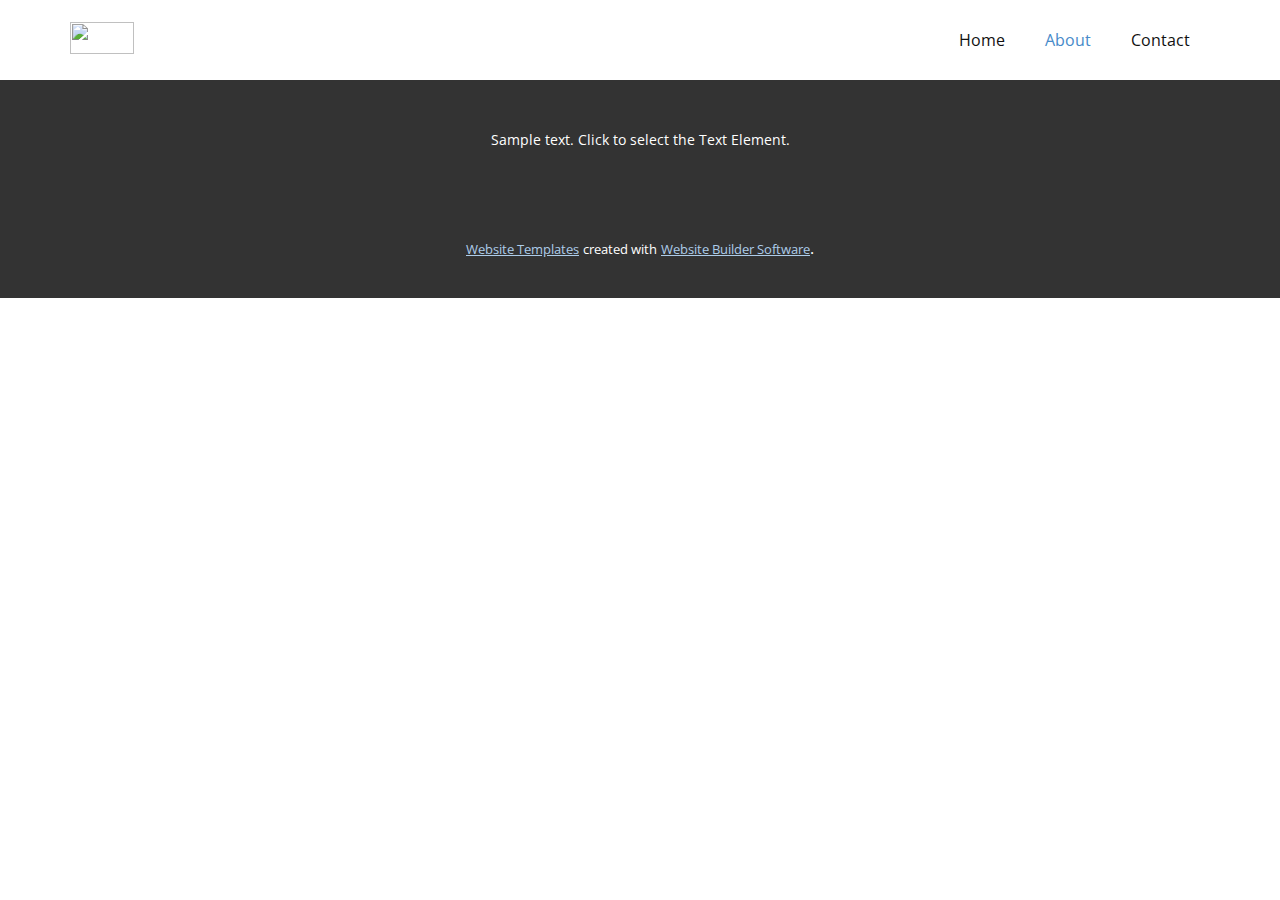
==== About.html @ 19756993 "Add files via upload" ====
<!DOCTYPE html>
<html style="font-size: 16px;" lang="en"><head>
    <meta name="viewport" content="width=device-width, initial-scale=1.0">
    <meta charset="utf-8">
    <meta name="keywords" content="">
    <meta name="description" content="">
    <title>About</title>
    <link rel="stylesheet" href="nicepage.css" media="screen">
<link rel="stylesheet" href="About.css" media="screen">
    <script class="u-script" type="text/javascript" src="jquery.js" defer=""></script>
    <script class="u-script" type="text/javascript" src="nicepage.js" defer=""></script>
    <meta name="generator" content="Nicepage 4.13.4, nicepage.com">
    <link id="u-theme-google-font" rel="stylesheet" href="https://fonts.googleapis.com/css?family=Roboto:100,100i,300,300i,400,400i,500,500i,700,700i,900,900i|Open+Sans:300,300i,400,400i,500,500i,600,600i,700,700i,800,800i">
    
    <script type="application/ld+json">{
		"@context": "http://schema.org",
		"@type": "Organization",
		"name": "",
		"logo": "images/default-logo.png"
}</script>
    <meta name="theme-color" content="#478ac9">
    <meta property="og:title" content="About">
    <meta property="og:type" content="website">
  </head>
  <body class="u-body u-xl-mode"><header class="u-clearfix u-header u-header" id="sec-7106"><div class="u-clearfix u-sheet u-valign-middle u-sheet-1">
        <a href="https://nicepage.com" class="u-image u-logo u-image-1">
          <img src="images/default-logo.png" class="u-logo-image u-logo-image-1">
        </a>
        <nav class="u-menu u-menu-dropdown u-offcanvas u-menu-1">
          <div class="menu-collapse" style="font-size: 1rem; letter-spacing: 0px;">
            <a class="u-button-style u-custom-left-right-menu-spacing u-custom-padding-bottom u-custom-top-bottom-menu-spacing u-nav-link u-text-active-palette-1-base u-text-hover-palette-2-base" href="#">
              <svg class="u-svg-link" viewBox="0 0 24 24"><use xmlns:xlink="http://www.w3.org/1999/xlink" xlink:href="#menu-hamburger"></use></svg>
              <svg class="u-svg-content" version="1.1" id="menu-hamburger" viewBox="0 0 16 16" x="0px" y="0px" xmlns:xlink="http://www.w3.org/1999/xlink" xmlns="http://www.w3.org/2000/svg"><g><rect y="1" width="16" height="2"></rect><rect y="7" width="16" height="2"></rect><rect y="13" width="16" height="2"></rect>
</g></svg>
            </a>
          </div>
          <div class="u-nav-container">
            <ul class="u-nav u-unstyled u-nav-1"><li class="u-nav-item"><a class="u-button-style u-nav-link u-text-active-palette-1-base u-text-hover-palette-2-base" href="Home.html" style="padding: 10px 20px;">Home</a>
</li><li class="u-nav-item"><a class="u-button-style u-nav-link u-text-active-palette-1-base u-text-hover-palette-2-base" href="About.html" style="padding: 10px 20px;">About</a>
</li><li class="u-nav-item"><a class="u-button-style u-nav-link u-text-active-palette-1-base u-text-hover-palette-2-base" href="Contact.html" style="padding: 10px 20px;">Contact</a>
</li></ul>
          </div>
          <div class="u-nav-container-collapse">
            <div class="u-black u-container-style u-inner-container-layout u-opacity u-opacity-95 u-sidenav">
              <div class="u-inner-container-layout u-sidenav-overflow">
                <div class="u-menu-close"></div>
                <ul class="u-align-center u-nav u-popupmenu-items u-unstyled u-nav-2"><li class="u-nav-item"><a class="u-button-style u-nav-link" href="Home.html">Home</a>
</li><li class="u-nav-item"><a class="u-button-style u-nav-link" href="About.html">About</a>
</li><li class="u-nav-item"><a class="u-button-style u-nav-link" href="Contact.html">Contact</a>
</li></ul>
              </div>
            </div>
            <div class="u-black u-menu-overlay u-opacity u-opacity-70"></div>
          </div>
        </nav>
      </div></header> 
    
    
    <footer class="u-align-center u-clearfix u-footer u-grey-80 u-footer" id="sec-cce5"><div class="u-clearfix u-sheet u-sheet-1">
        <p class="u-small-text u-text u-text-variant u-text-1">Sample text. Click to select the Text Element.</p>
      </div></footer>
    <section class="u-backlink u-clearfix u-grey-80">
      <a class="u-link" href="https://nicepage.com/website-templates" target="_blank">
        <span>Website Templates</span>
      </a>
      <p class="u-text">
        <span>created with</span>
      </p>
      <a class="u-link" href="" target="_blank">
        <span>Website Builder Software</span>
      </a>. 
    </section>
  
</body></html>
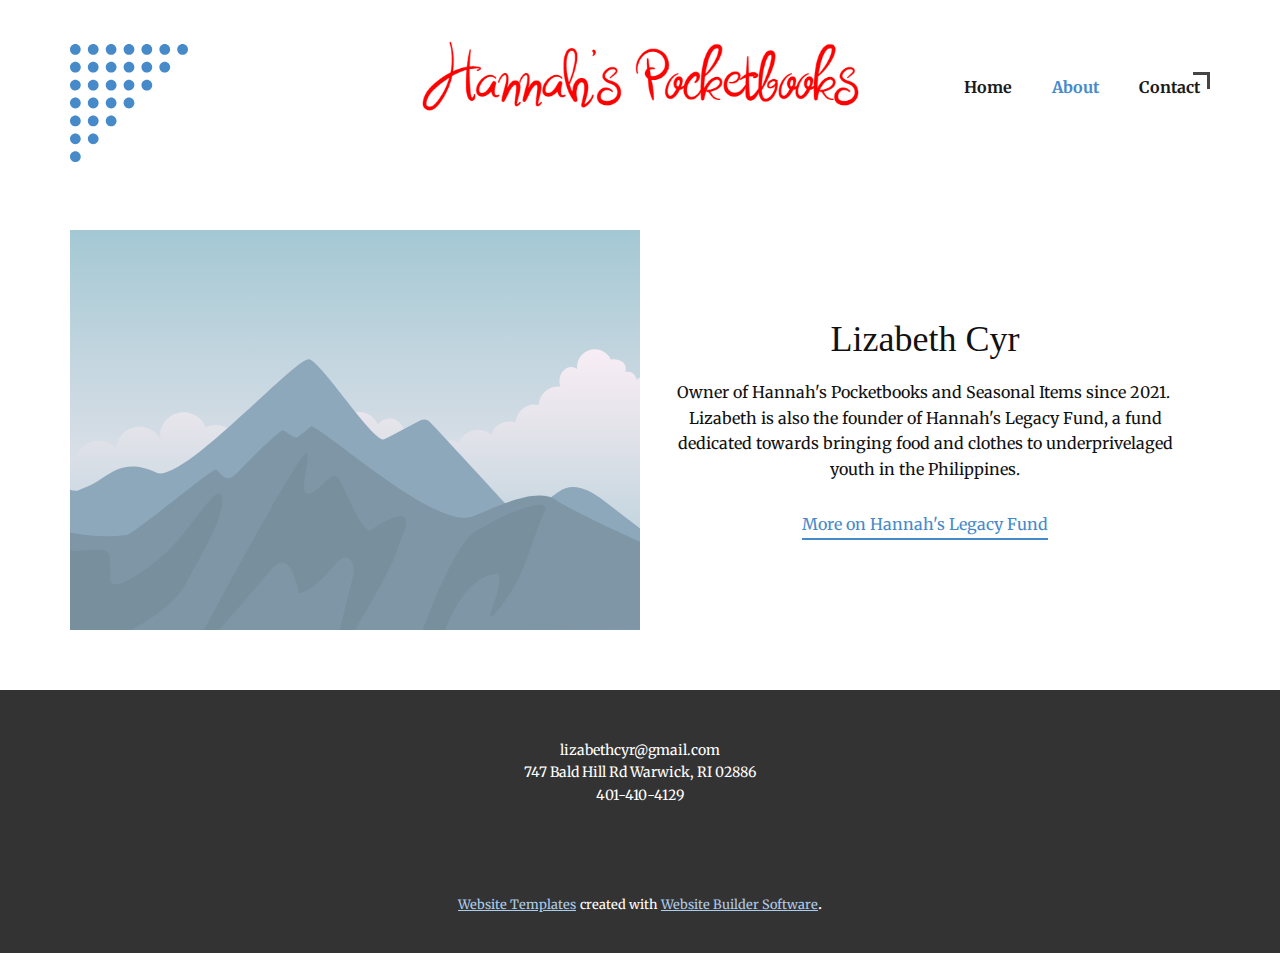
==== commit af265f85: "Add files via upload" ====
--- a/About.html
+++ b/About.html
@@ -2,7 +2,7 @@
 <html style="font-size: 16px;" lang="en"><head>
     <meta name="viewport" content="width=device-width, initial-scale=1.0">
     <meta charset="utf-8">
-    <meta name="keywords" content="">
+    <meta name="keywords" content="Lizabeth Cyr">
     <meta name="description" content="">
     <title>About</title>
     <link rel="stylesheet" href="nicepage.css" media="screen">
@@ -10,54 +10,109 @@
     <script class="u-script" type="text/javascript" src="jquery.js" defer=""></script>
     <script class="u-script" type="text/javascript" src="nicepage.js" defer=""></script>
     <meta name="generator" content="Nicepage 4.13.4, nicepage.com">
-    <link id="u-theme-google-font" rel="stylesheet" href="https://fonts.googleapis.com/css?family=Roboto:100,100i,300,300i,400,400i,500,500i,700,700i,900,900i|Open+Sans:300,300i,400,400i,500,500i,600,600i,700,700i,800,800i">
+    <link id="u-theme-google-font" rel="stylesheet" href="https://fonts.googleapis.com/css?family=Merriweather:300,300i,400,400i,700,700i,900,900i">
+    
     
     <script type="application/ld+json">{
 		"@context": "http://schema.org",
 		"@type": "Organization",
 		"name": "",
-		"logo": "images/default-logo.png"
+		"logo": "images/Logo.png"
 }</script>
     <meta name="theme-color" content="#478ac9">
     <meta property="og:title" content="About">
     <meta property="og:type" content="website">
   </head>
-  <body class="u-body u-xl-mode"><header class="u-clearfix u-header u-header" id="sec-7106"><div class="u-clearfix u-sheet u-valign-middle u-sheet-1">
-        <a href="https://nicepage.com" class="u-image u-logo u-image-1">
-          <img src="images/default-logo.png" class="u-logo-image u-logo-image-1">
-        </a>
+  <body class="u-body u-xl-mode"><header class="u-clearfix u-header u-header" id="sec-7106"><div class="u-clearfix u-sheet u-sheet-1">
+        <div class="u-border-3 u-border-grey-dark-1 u-shape u-shape-bottom u-shape-left u-shape-1"></div>
         <nav class="u-menu u-menu-dropdown u-offcanvas u-menu-1">
-          <div class="menu-collapse" style="font-size: 1rem; letter-spacing: 0px;">
-            <a class="u-button-style u-custom-left-right-menu-spacing u-custom-padding-bottom u-custom-top-bottom-menu-spacing u-nav-link u-text-active-palette-1-base u-text-hover-palette-2-base" href="#">
+          <div class="menu-collapse" style="font-size: 1rem; letter-spacing: 0px; font-weight: 700;">
+            <a class="u-button-style u-custom-border u-custom-border-color u-custom-borders u-custom-left-right-menu-spacing u-custom-padding-bottom u-custom-text-color u-custom-top-bottom-menu-spacing u-nav-link u-text-active-palette-1-base u-text-hover-palette-2-base" href="#">
               <svg class="u-svg-link" viewBox="0 0 24 24"><use xmlns:xlink="http://www.w3.org/1999/xlink" xlink:href="#menu-hamburger"></use></svg>
               <svg class="u-svg-content" version="1.1" id="menu-hamburger" viewBox="0 0 16 16" x="0px" y="0px" xmlns:xlink="http://www.w3.org/1999/xlink" xmlns="http://www.w3.org/2000/svg"><g><rect y="1" width="16" height="2"></rect><rect y="7" width="16" height="2"></rect><rect y="13" width="16" height="2"></rect>
 </g></svg>
             </a>
           </div>
-          <div class="u-nav-container">
-            <ul class="u-nav u-unstyled u-nav-1"><li class="u-nav-item"><a class="u-button-style u-nav-link u-text-active-palette-1-base u-text-hover-palette-2-base" href="Home.html" style="padding: 10px 20px;">Home</a>
-</li><li class="u-nav-item"><a class="u-button-style u-nav-link u-text-active-palette-1-base u-text-hover-palette-2-base" href="About.html" style="padding: 10px 20px;">About</a>
-</li><li class="u-nav-item"><a class="u-button-style u-nav-link u-text-active-palette-1-base u-text-hover-palette-2-base" href="Contact.html" style="padding: 10px 20px;">Contact</a>
+          <div class="u-custom-menu u-nav-container">
+            <ul class="u-nav u-spacing-20 u-unstyled u-nav-1"><li class="u-nav-item"><a class="u-button-style u-nav-link u-text-active-palette-1-base u-text-grey-90 u-text-hover-palette-2-base" href="Home.html" style="padding: 10px;">Home</a><div class="u-nav-popup"><ul class="u-h-spacing-20 u-nav u-unstyled u-v-spacing-10"><li class="u-nav-item"><a class="u-button-style u-nav-link u-white" href="Home.html#carousel_b16a" data-page-id="2220310006">Pocketbooks</a>
+</li><li class="u-nav-item"><a class="u-button-style u-nav-link u-white" href="Home.html#carousel_ce23" data-page-id="2220310006">Jewelry</a>
+</li><li class="u-nav-item"><a class="u-button-style u-nav-link u-white" href="Home.html#carousel_d609" data-page-id="2220310006">Fireworks</a>
+</li></ul>
+</div>
+</li><li class="u-nav-item"><a class="u-button-style u-nav-link u-text-active-palette-1-base u-text-grey-90 u-text-hover-palette-2-base" href="About.html" style="padding: 10px;">About</a>
+</li><li class="u-nav-item"><a class="u-button-style u-nav-link u-text-active-palette-1-base u-text-grey-90 u-text-hover-palette-2-base" href="Home.html#sec-a99b" data-page-id="2220310006" style="padding: 10px;">Contact</a>
 </li></ul>
           </div>
-          <div class="u-nav-container-collapse">
+          <div class="u-custom-menu u-nav-container-collapse">
             <div class="u-black u-container-style u-inner-container-layout u-opacity u-opacity-95 u-sidenav">
               <div class="u-inner-container-layout u-sidenav-overflow">
                 <div class="u-menu-close"></div>
-                <ul class="u-align-center u-nav u-popupmenu-items u-unstyled u-nav-2"><li class="u-nav-item"><a class="u-button-style u-nav-link" href="Home.html">Home</a>
+                <ul class="u-align-center u-nav u-popupmenu-items u-unstyled u-nav-3"><li class="u-nav-item"><a class="u-button-style u-nav-link" href="Home.html">Home</a><div class="u-nav-popup"><ul class="u-h-spacing-20 u-nav u-unstyled u-v-spacing-10"><li class="u-nav-item"><a class="u-button-style u-nav-link" href="Home.html#carousel_b16a" data-page-id="2220310006">Pocketbooks</a>
+</li><li class="u-nav-item"><a class="u-button-style u-nav-link" href="Home.html#carousel_ce23" data-page-id="2220310006">Jewelry</a>
+</li><li class="u-nav-item"><a class="u-button-style u-nav-link" href="Home.html#carousel_d609" data-page-id="2220310006">Fireworks</a>
+</li></ul>
+</div>
 </li><li class="u-nav-item"><a class="u-button-style u-nav-link" href="About.html">About</a>
-</li><li class="u-nav-item"><a class="u-button-style u-nav-link" href="Contact.html">Contact</a>
+</li><li class="u-nav-item"><a class="u-button-style u-nav-link" href="Home.html#sec-a99b" data-page-id="2220310006">Contact</a>
 </li></ul>
               </div>
             </div>
             <div class="u-black u-menu-overlay u-opacity u-opacity-70"></div>
           </div>
         </nav>
-      </div></header> 
+        <div class="u-shape u-shape-svg u-text-palette-1-base u-shape-2">
+          <svg class="u-svg-link" preserveAspectRatio="none" viewBox="0 0 160 160" style=""><use xmlns:xlink="http://www.w3.org/1999/xlink" xlink:href="#svg-d92e"></use></svg>
+          <svg class="u-svg-content" viewBox="0 0 160 160" x="0px" y="0px" id="svg-d92e"><path d="M14.5,7.3c0,4-3.3,7.3-7.3,7.3S0,11.2,0,7.3S3.3,0,7.3,0S14.5,3.3,14.5,7.3z M7.3,24.2c-4,0-7.3,3.3-7.3,7.3
+	s3.3,7.3,7.3,7.3s7.3-3.3,7.3-7.3S11.2,24.2,7.3,24.2z M31.5,0c-4,0-7.3,3.3-7.3,7.3s3.3,7.3,7.3,7.3s7.3-3.3,7.3-7.3S35.5,0,31.5,0
+	z M55.8,0c-4,0-7.3,3.3-7.3,7.3s3.3,7.3,7.3,7.3S63,11.2,63,7.3S59.7,0,55.8,0z M80,0c-4,0-7.3,3.3-7.3,7.3s3.3,7.3,7.3,7.3
+	s7.3-3.3,7.3-7.3S84,0,80,0z M104.2,0c-4,0-7.3,3.3-7.3,7.3s3.3,7.3,7.3,7.3c4,0,7.3-3.3,7.3-7.3S108.2,0,104.2,0z M128.5,0
+	c-4,0-7.3,3.3-7.3,7.3s3.3,7.3,7.3,7.3c4,0,7.3-3.3,7.3-7.3S132.5,0,128.5,0z M152.7,0c-4,0-7.3,3.3-7.3,7.3s3.3,7.3,7.3,7.3
+	c4,0,7.3-3.3,7.3-7.3S156.7,0,152.7,0z M31.5,24.2c-4,0-7.3,3.3-7.3,7.3s3.3,7.3,7.3,7.3s7.3-3.3,7.3-7.3S35.5,24.2,31.5,24.2z
+	 M55.8,24.2c-4,0-7.3,3.3-7.3,7.3s3.3,7.3,7.3,7.3s7.3-3.3,7.3-7.3S59.7,24.2,55.8,24.2z M80,24.2c-4,0-7.3,3.3-7.3,7.3
+	s3.3,7.3,7.3,7.3s7.3-3.3,7.3-7.3S84,24.2,80,24.2z M104.2,24.2c-4,0-7.3,3.3-7.3,7.3s3.3,7.3,7.3,7.3c4,0,7.3-3.3,7.3-7.3
+	S108.2,24.2,104.2,24.2z M128.5,24.2c-4,0-7.3,3.3-7.3,7.3s3.3,7.3,7.3,7.3c4,0,7.3-3.3,7.3-7.3S132.5,24.2,128.5,24.2z M7.3,48.5
+	c-4,0-7.3,3.3-7.3,7.3S3.3,63,7.3,63s7.3-3.3,7.3-7.3S11.2,48.5,7.3,48.5z M31.5,48.5c-4,0-7.3,3.3-7.3,7.3s3.3,7.3,7.3,7.3
+	s7.3-3.3,7.3-7.3S35.5,48.5,31.5,48.5z M55.8,48.5c-4,0-7.3,3.3-7.3,7.3s3.3,7.3,7.3,7.3s7.3-3.3,7.3-7.3S59.7,48.5,55.8,48.5z
+	 M80,48.5c-4,0-7.3,3.3-7.3,7.3S76,63,80,63s7.3-3.3,7.3-7.3S84,48.5,80,48.5z M104.2,48.5c-4,0-7.3,3.3-7.3,7.3s3.3,7.3,7.3,7.3
+	c4,0,7.3-3.3,7.3-7.3S108.2,48.5,104.2,48.5z M7.3,72.7C3.3,72.7,0,76,0,80s3.3,7.3,7.3,7.3s7.3-3.3,7.3-7.3S11.2,72.7,7.3,72.7z
+	 M31.5,72.7c-4,0-7.3,3.3-7.3,7.3s3.3,7.3,7.3,7.3s7.3-3.3,7.3-7.3S35.5,72.7,31.5,72.7z M55.8,72.7c-4,0-7.3,3.3-7.3,7.3
+	s3.3,7.3,7.3,7.3S63,84,63,80S59.7,72.7,55.8,72.7z M80,72.7c-4,0-7.3,3.3-7.3,7.3s3.3,7.3,7.3,7.3s7.3-3.3,7.3-7.3S84,72.7,80,72.7
+	z M7.3,97c-4,0-7.3,3.3-7.3,7.3c0,4,3.3,7.3,7.3,7.3s7.3-3.3,7.3-7.3C14.5,100.3,11.2,97,7.3,97z M31.5,97c-4,0-7.3,3.3-7.3,7.3
+	c0,4,3.3,7.3,7.3,7.3s7.3-3.3,7.3-7.3C38.8,100.3,35.5,97,31.5,97z M55.8,97c-4,0-7.3,3.3-7.3,7.3c0,4,3.3,7.3,7.3,7.3
+	s7.3-3.3,7.3-7.3C63,100.3,59.7,97,55.8,97z M7.3,121.2c-4,0-7.3,3.3-7.3,7.3c0,4,3.3,7.3,7.3,7.3s7.3-3.3,7.3-7.3
+	C14.5,124.5,11.2,121.2,7.3,121.2z M31.5,121.2c-4,0-7.3,3.3-7.3,7.3c0,4,3.3,7.3,7.3,7.3s7.3-3.3,7.3-7.3
+	C38.8,124.5,35.5,121.2,31.5,121.2z M7.3,145.5c-4,0-7.3,3.3-7.3,7.3c0,4,3.3,7.3,7.3,7.3s7.3-3.3,7.3-7.3
+	C14.5,148.8,11.2,145.5,7.3,145.5z"></path></svg>
+        </div>
+        <a href="https://nicepage.com" class="u-image u-logo u-image-1" data-image-width="645" data-image-height="128">
+          <img src="images/Logo.png" class="u-logo-image u-logo-image-1">
+        </a>
+      </div></header>
+    <section class="u-clearfix u-section-1" id="sec-8ea8">
+      <div class="u-clearfix u-sheet u-sheet-1">
+        <div class="u-clearfix u-expanded-width u-layout-wrap u-layout-wrap-1">
+          <div class="u-layout">
+            <div class="u-layout-row">
+              <div class="u-container-style u-image u-layout-cell u-size-30 u-image-1" data-image-width="400" data-image-height="265">
+                <div class="u-container-layout u-container-layout-1"></div>
+              </div>
+              <div class="u-align-center u-container-style u-layout-cell u-size-30 u-layout-cell-2">
+                <div class="u-container-layout u-valign-middle u-container-layout-2">
+                  <h2 class="u-text u-text-default u-text-1">Lizabeth Cyr</h2>
+                  <p class="u-text u-text-default u-text-2">Owner of Hannah's Pocketbooks and Seasonal Items since 2021.&nbsp; Lizabeth is also the founder of Hannah's Legacy Fund, a fund dedicated towards bringing food and clothes to underprivelaged youth in the Philippines.</p>
+                  <a href="https://nicepage.com/website-design" class="u-active-none u-border-2 u-border-active-palette-2-dark-1 u-border-hover-palette-2-base u-border-palette-1-base u-btn u-button-style u-hover-none u-none u-text-hover-palette-2-base u-text-palette-1-base u-btn-1">More on Hannah's Legacy Fund</a>
+                </div>
+              </div>
+            </div>
+          </div>
+        </div>
+      </div>
+    </section>
     
     
     <footer class="u-align-center u-clearfix u-footer u-grey-80 u-footer" id="sec-cce5"><div class="u-clearfix u-sheet u-sheet-1">
-        <p class="u-small-text u-text u-text-variant u-text-1">Sample text. Click to select the Text Element.</p>
+        <p class="u-small-text u-text u-text-variant u-text-1">lizabethcyr@gmail.com<br>747 Bald Hill Rd Warwick, RI 02886<br>401-410-4129
+        </p>
       </div></footer>
     <section class="u-backlink u-clearfix u-grey-80">
       <a class="u-link" href="https://nicepage.com/website-templates" target="_blank">
--- a/nicepage.css
+++ b/nicepage.css
@@ -21851,7 +21851,7 @@
 }
 /*begin-variables font-family*/
 .u-body {
-  font-family: 'Open Sans',sans-serif;
+  font-family: Merriweather,serif;
 }
 h1,
 h2,
@@ -21859,7 +21859,7 @@
 h4,
 h5,
 h6 {
-  font-family: Roboto,sans-serif;
+  font-family: Georgia,serif;
 }
 /*end-variables font-family*/
 /*begin-variables color*/
@@ -21880,10 +21880,10 @@
 /*end-variables color*/
 /*begin-variables font*/
 .u-custom-font.u-text-font {
-  font-family: 'Open Sans',sans-serif !important;
+  font-family: Merriweather,serif !important;
 }
 .u-custom-font.u-heading-font {
-  font-family: Roboto,sans-serif !important;
+  font-family: Georgia,serif !important;
 }
 /*end-variables font*/
 /*begin-variables colors*/
@@ -36969,35 +36969,53 @@
 }
 
 .u-header .u-sheet-1 {
-  min-height: 80px;
+  min-height: 169px;
+}
+
+.u-header .u-shape-1 {
+  width: 17px;
+  height: 17px;
+  margin: 72px 0 0 auto;
+}
+
+.u-header .u-menu-1 {
+  margin: -20px 0 0 auto;
+}
+
+.u-header .u-nav-1 {
+  font-weight: 700;
+  font-size: 1rem;
+  letter-spacing: normal;
+}
+
+.u-header .u-nav-3 {
+  font-size: 1.25rem;
+}
+
+.u-header .u-shape-2 {
+  width: 118px;
+  height: 118px;
+  margin: -61px auto 0 0;
 }
 
 .u-header .u-image-1 {
-  width: 64px;
-  height: 32px;
-  margin: 22px auto 0 0;
+  width: 449px;
+  height: 88px;
+  margin: -128px auto 47px;
 }
 
 .u-header .u-logo-image-1 {
   width: 100%;
   height: 100%;
 }
+@media (max-width: 1199px) {
+  .u-header .u-shape-2 {
+    width: 118px;
+    height: 118px;
+  }
 
-.u-header .u-menu-1 {
-  margin: -32px 0 22px auto;
-}
-
-.u-header .u-nav-1 {
-  font-size: 1rem;
-  letter-spacing: 0px;
-}
-
-.u-header .u-nav-2 {
-  font-size: 1.25rem;
-}
-@media (max-width: 1199px) {
-  .u-header .u-menu-1 {
-    width: auto;
+  .u-header .u-image-1 {
+    margin-top: -128px;
   }
 }
 
--- a/About.css
+++ b/About.css
@@ -0,0 +1,102 @@
+.u-section-1 .u-sheet-1 {
+  min-height: 500px;
+}
+
+.u-section-1 .u-layout-wrap-1 {
+  margin-top: 60px;
+  margin-bottom: 60px;
+}
+
+.u-section-1 .u-image-1 {
+  min-height: 400px;
+  background-image: url("images/1.svg");
+  background-position: 50% 50%;
+}
+
+.u-section-1 .u-container-layout-1 {
+  padding: 0 30px;
+}
+
+.u-section-1 .u-layout-cell-2 {
+  min-height: 400px;
+}
+
+.u-section-1 .u-container-layout-2 {
+  padding: 30px;
+}
+
+.u-section-1 .u-text-1 {
+  margin: 0 auto;
+}
+
+.u-section-1 .u-text-2 {
+  margin: 20px auto 0;
+}
+
+.u-section-1 .u-btn-1 {
+  border-style: none none solid;
+  margin: 30px auto 0;
+  padding: 0;
+}
+
+@media (max-width: 1199px) {
+  .u-section-1 .u-sheet-1 {
+    min-height: 430px;
+  }
+
+  .u-section-1 .u-layout-wrap-1 {
+    position: relative;
+  }
+
+  .u-section-1 .u-image-1 {
+    min-height: 330px;
+  }
+
+  .u-section-1 .u-layout-cell-2 {
+    min-height: 330px;
+  }
+}
+
+@media (max-width: 991px) {
+  .u-section-1 .u-sheet-1 {
+    min-height: 353px;
+  }
+
+  .u-section-1 .u-image-1 {
+    min-height: 253px;
+  }
+
+  .u-section-1 .u-layout-cell-2 {
+    min-height: 100px;
+  }
+}
+
+@media (max-width: 767px) {
+  .u-section-1 .u-sheet-1 {
+    min-height: 580px;
+  }
+
+  .u-section-1 .u-image-1 {
+    min-height: 380px;
+  }
+
+  .u-section-1 .u-container-layout-1 {
+    padding-left: 10px;
+    padding-right: 10px;
+  }
+
+  .u-section-1 .u-container-layout-2 {
+    padding-left: 10px;
+    padding-right: 10px;
+  }
+}
+
+@media (max-width: 575px) {
+  .u-section-1 .u-sheet-1 {
+    min-height: 439px;
+  }
+
+  .u-section-1 .u-image-1 {
+    min-height: 239px;
+  }
+}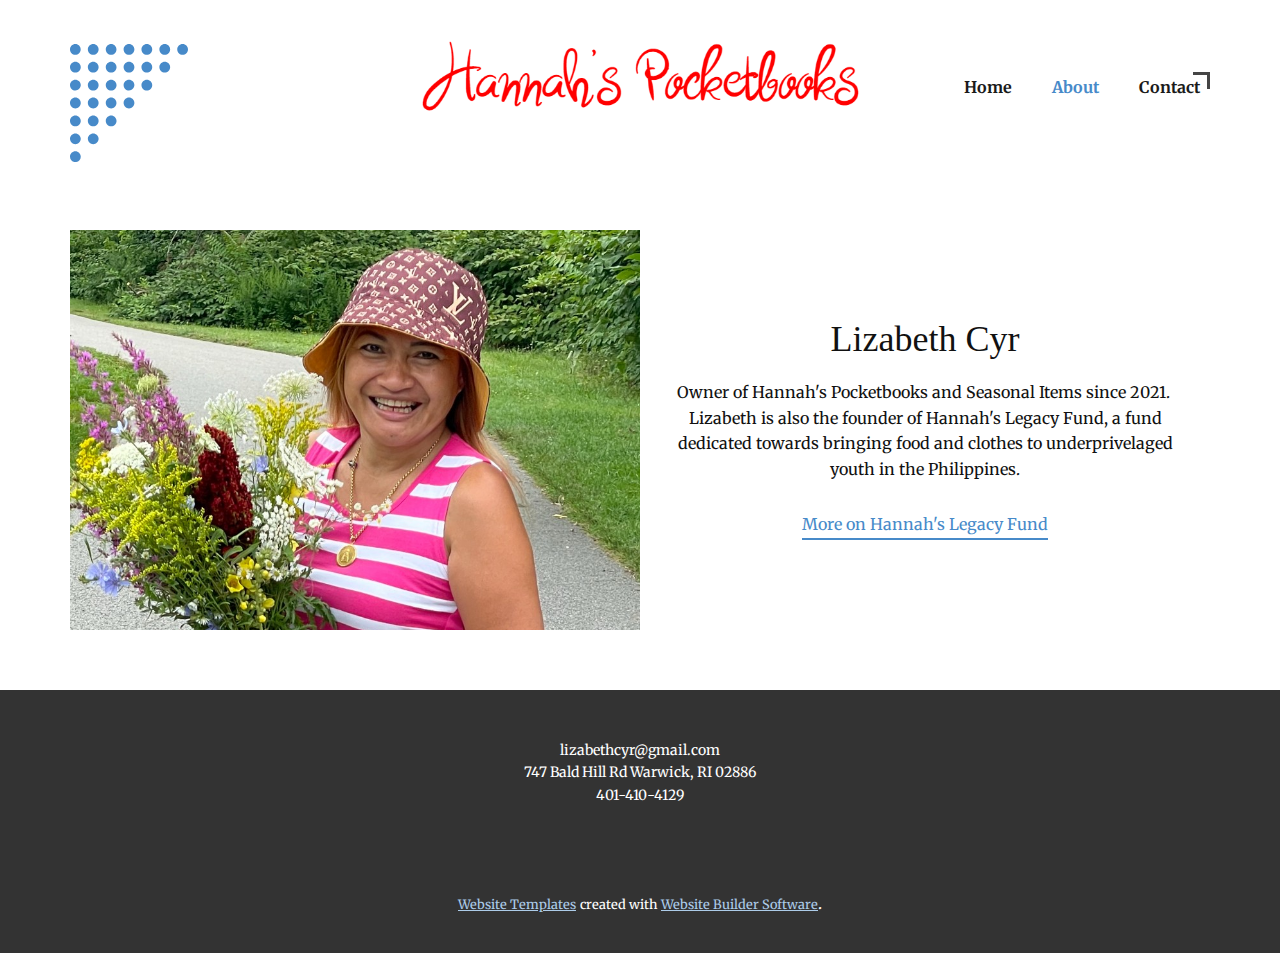
==== commit 96fe4e82: "Add files via upload" ====
--- a/About.html
+++ b/About.html
@@ -90,17 +90,17 @@
       </div></header>
     <section class="u-clearfix u-section-1" id="sec-8ea8">
       <div class="u-clearfix u-sheet u-sheet-1">
-        <div class="u-clearfix u-expanded-width u-layout-wrap u-layout-wrap-1">
+        <div class="u-clearfix u-expanded-width u-gutter-0 u-layout-wrap u-layout-wrap-1">
           <div class="u-layout">
             <div class="u-layout-row">
-              <div class="u-container-style u-image u-layout-cell u-size-30 u-image-1" data-image-width="400" data-image-height="265">
+              <div class="u-container-style u-image u-layout-cell u-size-30 u-image-1" data-image-width="887" data-image-height="1920">
                 <div class="u-container-layout u-container-layout-1"></div>
               </div>
               <div class="u-align-center u-container-style u-layout-cell u-size-30 u-layout-cell-2">
                 <div class="u-container-layout u-valign-middle u-container-layout-2">
                   <h2 class="u-text u-text-default u-text-1">Lizabeth Cyr</h2>
                   <p class="u-text u-text-default u-text-2">Owner of Hannah's Pocketbooks and Seasonal Items since 2021.&nbsp; Lizabeth is also the founder of Hannah's Legacy Fund, a fund dedicated towards bringing food and clothes to underprivelaged youth in the Philippines.</p>
-                  <a href="https://nicepage.com/website-design" class="u-active-none u-border-2 u-border-active-palette-2-dark-1 u-border-hover-palette-2-base u-border-palette-1-base u-btn u-button-style u-hover-none u-none u-text-hover-palette-2-base u-text-palette-1-base u-btn-1">More on Hannah's Legacy Fund</a>
+                  <a href="https://www.facebook.com/profile.php?id=100069177708142" class="u-active-none u-border-2 u-border-active-palette-2-dark-1 u-border-hover-palette-2-base u-border-palette-1-base u-btn u-button-style u-hover-none u-none u-text-hover-palette-2-base u-text-palette-1-base u-btn-1">More on Hannah's Legacy Fund</a>
                 </div>
               </div>
             </div>
--- a/nicepage.css
+++ b/nicepage.css
@@ -36985,7 +36985,6 @@
 .u-header .u-nav-1 {
   font-weight: 700;
   font-size: 1rem;
-  letter-spacing: normal;
 }
 
 .u-header .u-nav-3 {
@@ -37009,6 +37008,10 @@
   height: 100%;
 }
 @media (max-width: 1199px) {
+  .u-header .u-nav-1 {
+    letter-spacing: normal;
+  }
+
   .u-header .u-shape-2 {
     width: 118px;
     height: 118px;
--- a/About.css
+++ b/About.css
@@ -9,8 +9,8 @@
 
 .u-section-1 .u-image-1 {
   min-height: 400px;
-  background-image: url("images/1.svg");
-  background-position: 50% 50%;
+  background-image: url("images/mom1.jpg");
+  background-position: 50% 6.59%;
 }
 
 .u-section-1 .u-container-layout-1 {
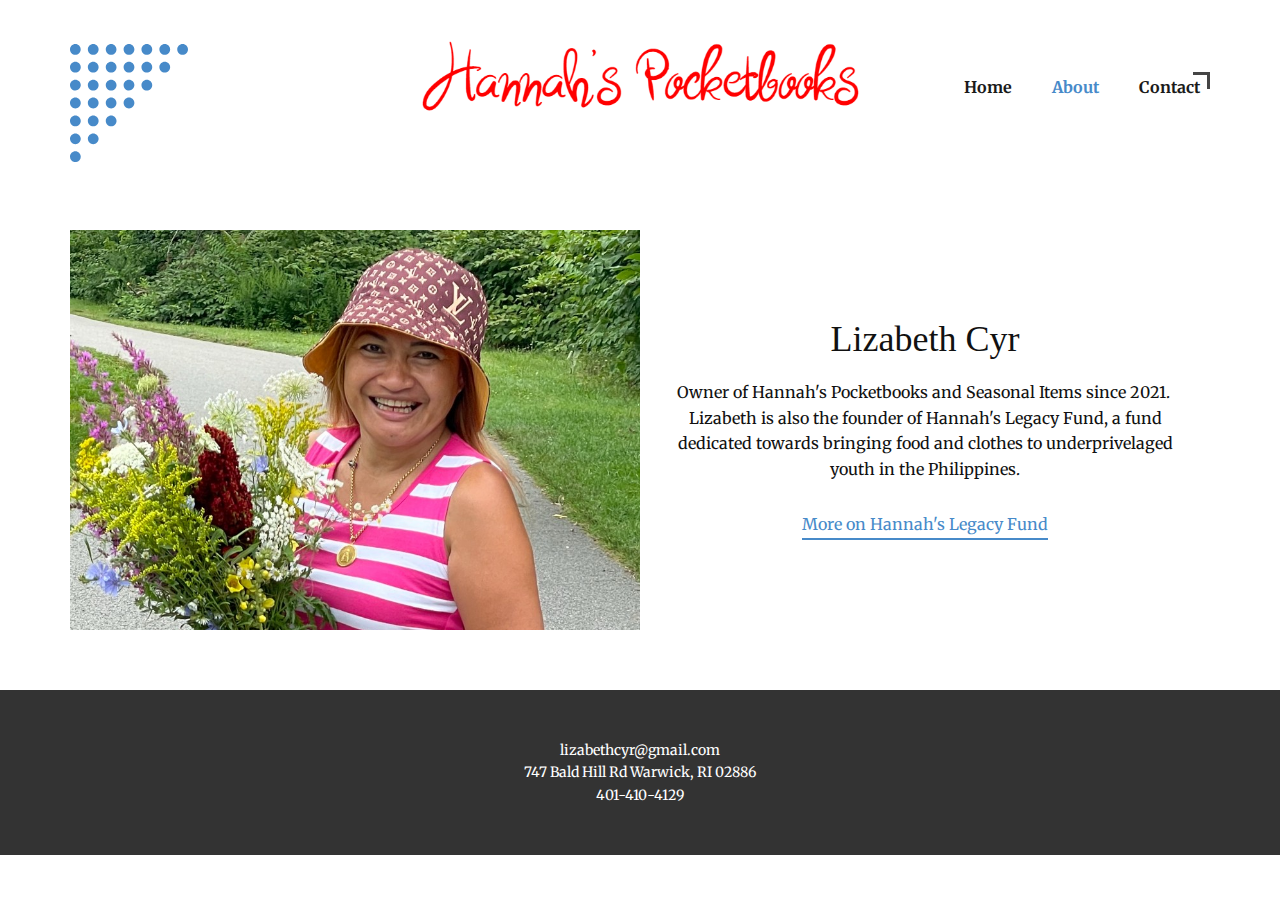
==== commit 1e2a5387: "Update About.html" ====
--- a/About.html
+++ b/About.html
@@ -84,7 +84,7 @@
 	C38.8,124.5,35.5,121.2,31.5,121.2z M7.3,145.5c-4,0-7.3,3.3-7.3,7.3c0,4,3.3,7.3,7.3,7.3s7.3-3.3,7.3-7.3
 	C14.5,148.8,11.2,145.5,7.3,145.5z"></path></svg>
         </div>
-        <a href="https://nicepage.com" class="u-image u-logo u-image-1" data-image-width="645" data-image-height="128">
+        <a href="Home.html#carousel_1cbe" data-page-id="2220310006" class="u-image u-logo u-image-1" data-image-width="645" data-image-height="128" title="None">
           <img src="images/Logo.png" class="u-logo-image u-logo-image-1">
         </a>
       </div></header>
@@ -114,16 +114,5 @@
         <p class="u-small-text u-text u-text-variant u-text-1">lizabethcyr@gmail.com<br>747 Bald Hill Rd Warwick, RI 02886<br>401-410-4129
         </p>
       </div></footer>
-    <section class="u-backlink u-clearfix u-grey-80">
-      <a class="u-link" href="https://nicepage.com/website-templates" target="_blank">
-        <span>Website Templates</span>
-      </a>
-      <p class="u-text">
-        <span>created with</span>
-      </p>
-      <a class="u-link" href="" target="_blank">
-        <span>Website Builder Software</span>
-      </a>. 
-    </section>
   
-</body></html>+</body></html>
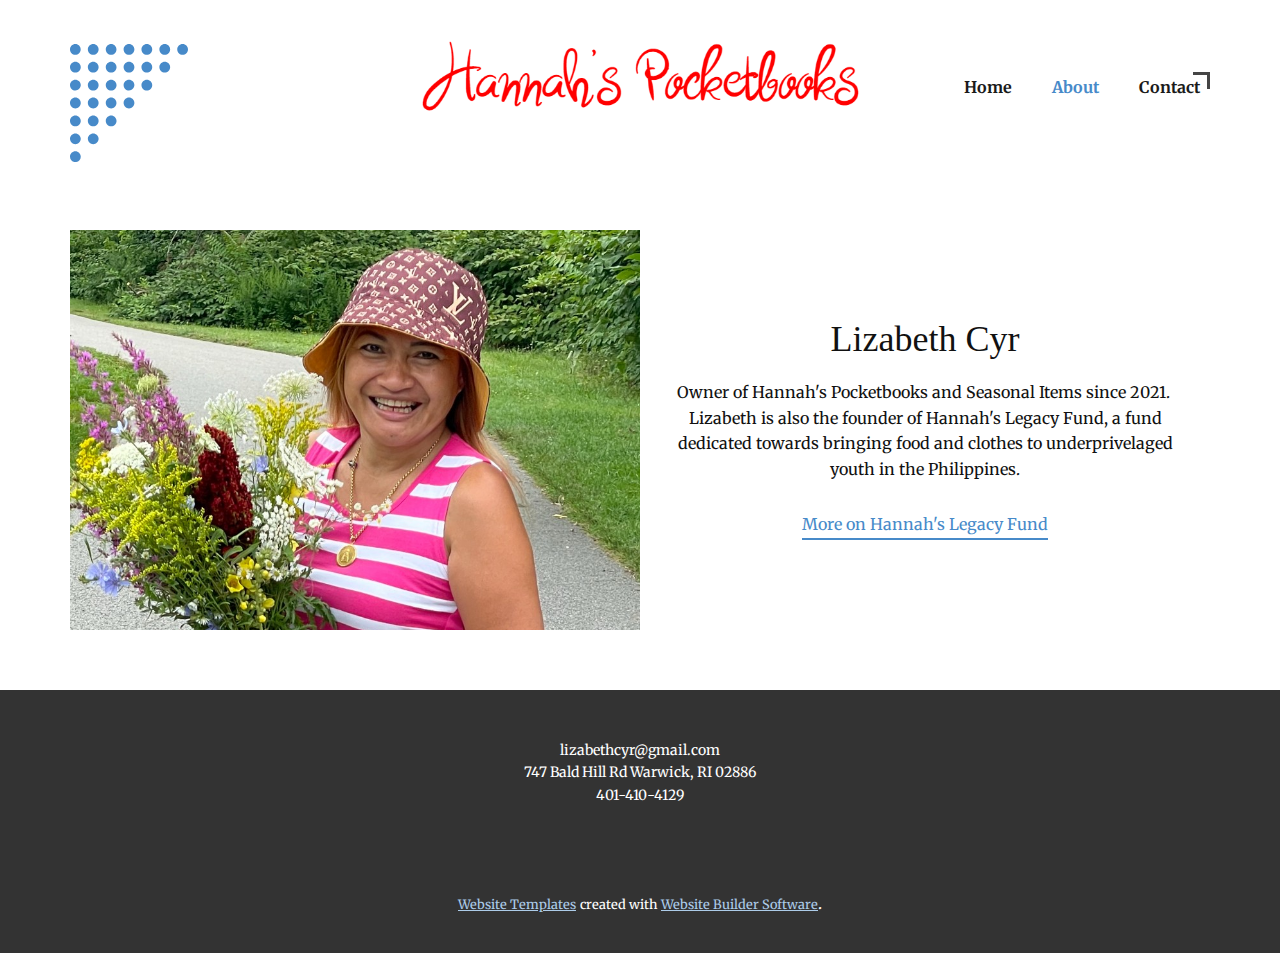
==== commit abcff075: "Add files via upload" ====
--- a/About.html
+++ b/About.html
@@ -114,5 +114,16 @@
         <p class="u-small-text u-text u-text-variant u-text-1">lizabethcyr@gmail.com<br>747 Bald Hill Rd Warwick, RI 02886<br>401-410-4129
         </p>
       </div></footer>
+    <section class="u-backlink u-clearfix u-grey-80">
+      <a class="u-link" href="https://nicepage.com/website-templates" target="_blank">
+        <span>Website Templates</span>
+      </a>
+      <p class="u-text">
+        <span>created with</span>
+      </p>
+      <a class="u-link" href="" target="_blank">
+        <span>Website Builder Software</span>
+      </a>. 
+    </section>
   
-</body></html>
+</body></html>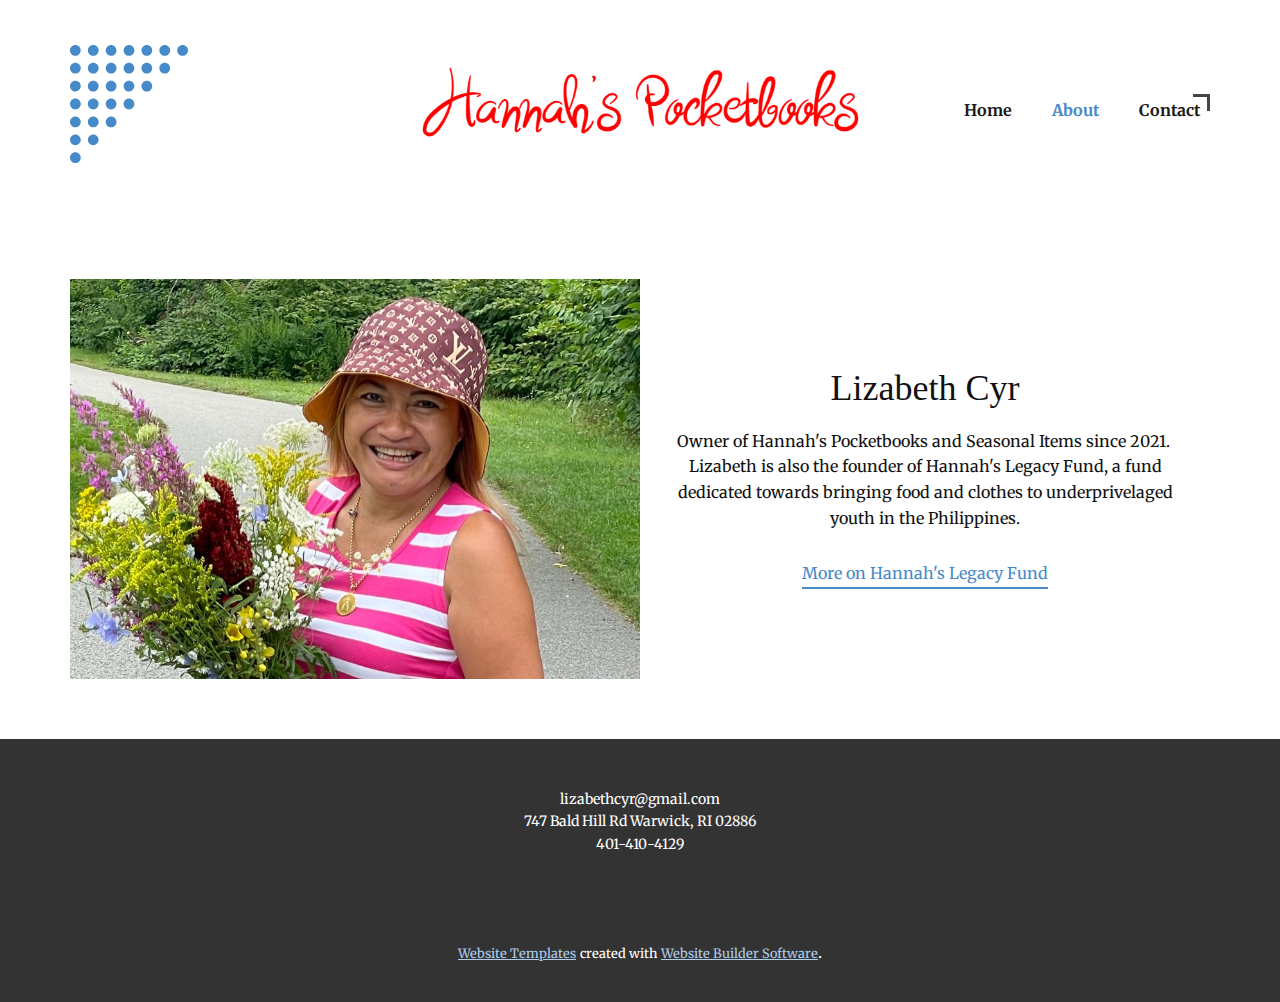
==== commit e90c6bb6: "Add files via upload" ====
--- a/About.html
+++ b/About.html
@@ -24,7 +24,6 @@
     <meta property="og:type" content="website">
   </head>
   <body class="u-body u-xl-mode"><header class="u-clearfix u-header u-header" id="sec-7106"><div class="u-clearfix u-sheet u-sheet-1">
-        <div class="u-border-3 u-border-grey-dark-1 u-shape u-shape-bottom u-shape-left u-shape-1"></div>
         <nav class="u-menu u-menu-dropdown u-offcanvas u-menu-1">
           <div class="menu-collapse" style="font-size: 1rem; letter-spacing: 0px; font-weight: 700;">
             <a class="u-button-style u-custom-border u-custom-border-color u-custom-borders u-custom-left-right-menu-spacing u-custom-padding-bottom u-custom-text-color u-custom-top-bottom-menu-spacing u-nav-link u-text-active-palette-1-base u-text-hover-palette-2-base" href="#">
@@ -60,7 +59,7 @@
             <div class="u-black u-menu-overlay u-opacity u-opacity-70"></div>
           </div>
         </nav>
-        <div class="u-shape u-shape-svg u-text-palette-1-base u-shape-2">
+        <div class="u-shape u-shape-svg u-text-palette-1-base u-shape-1">
           <svg class="u-svg-link" preserveAspectRatio="none" viewBox="0 0 160 160" style=""><use xmlns:xlink="http://www.w3.org/1999/xlink" xlink:href="#svg-d92e"></use></svg>
           <svg class="u-svg-content" viewBox="0 0 160 160" x="0px" y="0px" id="svg-d92e"><path d="M14.5,7.3c0,4-3.3,7.3-7.3,7.3S0,11.2,0,7.3S3.3,0,7.3,0S14.5,3.3,14.5,7.3z M7.3,24.2c-4,0-7.3,3.3-7.3,7.3
 	s3.3,7.3,7.3,7.3s7.3-3.3,7.3-7.3S11.2,24.2,7.3,24.2z M31.5,0c-4,0-7.3,3.3-7.3,7.3s3.3,7.3,7.3,7.3s7.3-3.3,7.3-7.3S35.5,0,31.5,0
@@ -87,6 +86,7 @@
         <a href="Home.html#carousel_1cbe" data-page-id="2220310006" class="u-image u-logo u-image-1" data-image-width="645" data-image-height="128" title="None">
           <img src="images/Logo.png" class="u-logo-image u-logo-image-1">
         </a>
+        <div class="u-border-3 u-border-grey-dark-1 u-shape u-shape-bottom u-shape-left u-shape-2"></div>
       </div></header>
     <section class="u-clearfix u-section-1" id="sec-8ea8">
       <div class="u-clearfix u-sheet u-sheet-1">
--- a/nicepage.css
+++ b/nicepage.css
@@ -36969,56 +36969,65 @@
 }
 
 .u-header .u-sheet-1 {
-  min-height: 169px;
-}
-
-.u-header .u-shape-1 {
-  width: 17px;
-  height: 17px;
-  margin: 72px 0 0 auto;
+  min-height: 219px;
 }
 
 .u-header .u-menu-1 {
-  margin: -20px 0 0 auto;
+  margin: 92px 0 0 auto;
 }
 
 .u-header .u-nav-1 {
   font-weight: 700;
   font-size: 1rem;
+  letter-spacing: normal;
 }
 
 .u-header .u-nav-3 {
   font-size: 1.25rem;
 }
 
-.u-header .u-shape-2 {
+.u-header .u-shape-1 {
   width: 118px;
   height: 118px;
-  margin: -61px auto 0 0;
+  margin: -83px auto 0 0;
 }
 
 .u-header .u-image-1 {
   width: 449px;
   height: 88px;
-  margin: -128px auto 47px;
+  margin: -103px auto 0;
 }
 
 .u-header .u-logo-image-1 {
   width: 100%;
   height: 100%;
 }
+
+.u-header .u-shape-2 {
+  width: 17px;
+  height: 17px;
+  margin: -55px 0 60px auto;
+}
 @media (max-width: 1199px) {
-  .u-header .u-nav-1 {
-    letter-spacing: normal;
+  .u-header .u-menu-1 {
+    margin-top: 92px;
+    margin-right: 0;
+  }
+
+  .u-header .u-shape-1 {
+    width: 118px;
+    height: 118px;
+    margin-top: -83px;
+  }
+
+  .u-header .u-image-1 {
+    margin-top: -103px;
   }
 
   .u-header .u-shape-2 {
-    width: 118px;
-    height: 118px;
-  }
-
-  .u-header .u-image-1 {
-    margin-top: -128px;
+    width: 17px;
+    margin-top: -68px;
+    margin-right: 0;
   }
 }
 
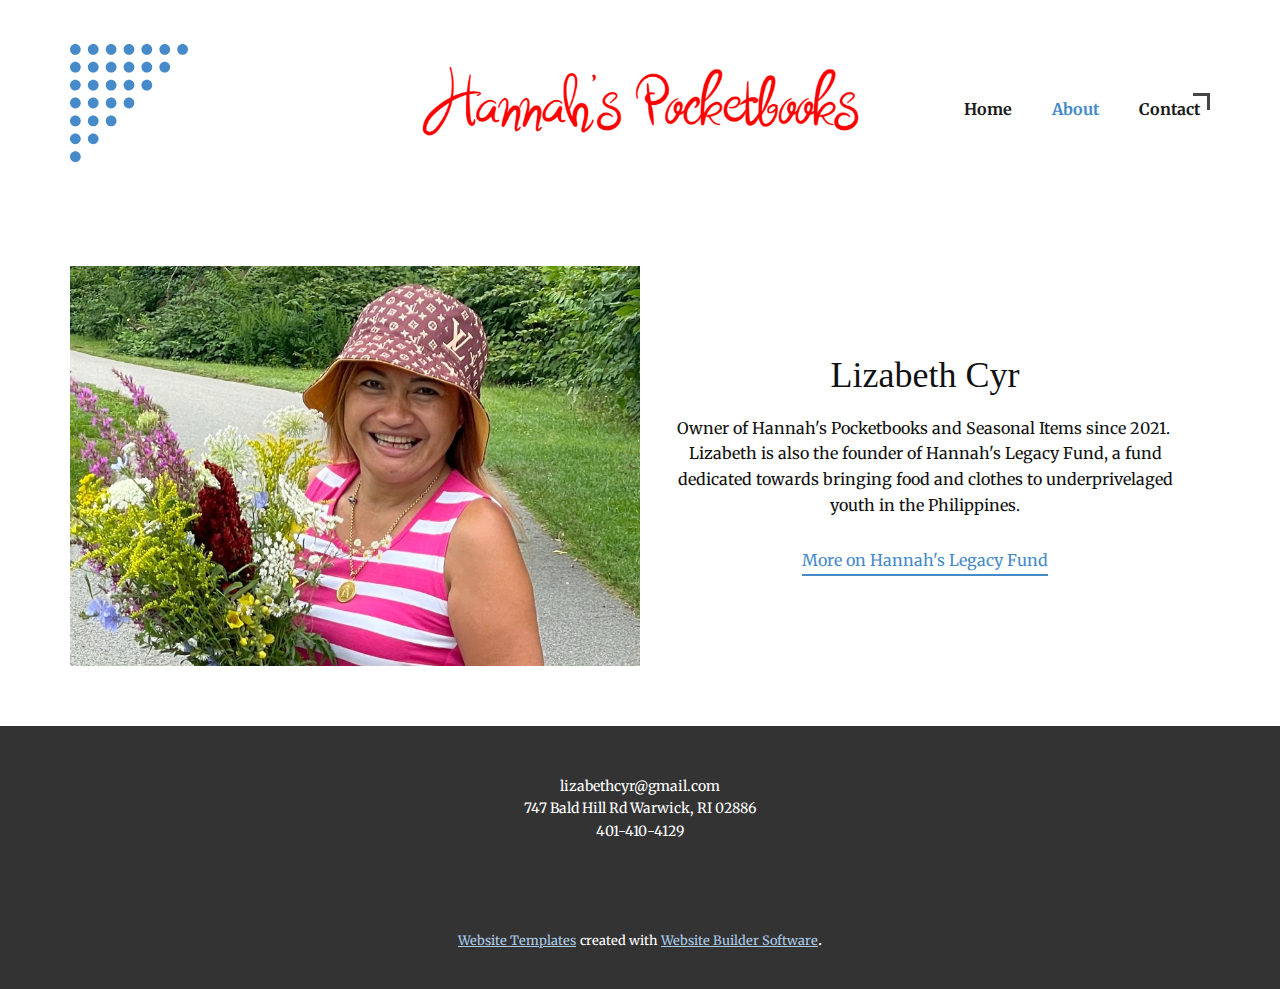
==== commit e009c507: "Add files via upload" ====
--- a/About.html
+++ b/About.html
@@ -23,7 +23,7 @@
     <meta property="og:title" content="About">
     <meta property="og:type" content="website">
   </head>
-  <body class="u-body u-xl-mode"><header class="u-clearfix u-header u-header" id="sec-7106"><div class="u-clearfix u-sheet u-sheet-1">
+  <body class="u-body u-xl-mode"><header class="u-clearfix u-header u-header" id="sec-7106"><div class="u-clearfix u-sheet u-valign-middle u-sheet-1">
         <nav class="u-menu u-menu-dropdown u-offcanvas u-menu-1">
           <div class="menu-collapse" style="font-size: 1rem; letter-spacing: 0px; font-weight: 700;">
             <a class="u-button-style u-custom-border u-custom-border-color u-custom-borders u-custom-left-right-menu-spacing u-custom-padding-bottom u-custom-text-color u-custom-top-bottom-menu-spacing u-nav-link u-text-active-palette-1-base u-text-hover-palette-2-base" href="#">
--- a/nicepage.css
+++ b/nicepage.css
@@ -36969,11 +36969,11 @@
 }
 
 .u-header .u-sheet-1 {
-  min-height: 219px;
+  min-height: 206px;
 }
 
 .u-header .u-menu-1 {
-  margin: 92px 0 0 auto;
+  margin: 44px 0 0 auto;
 }
 
 .u-header .u-nav-1 {
@@ -37006,7 +37006,7 @@
 .u-header .u-shape-2 {
   width: 17px;
   height: 17px;
-  margin: -55px 0 60px auto;
+  margin: -55px 0 49px auto;
 }
 @media (max-width: 1199px) {
   .u-header .u-menu-1 {
